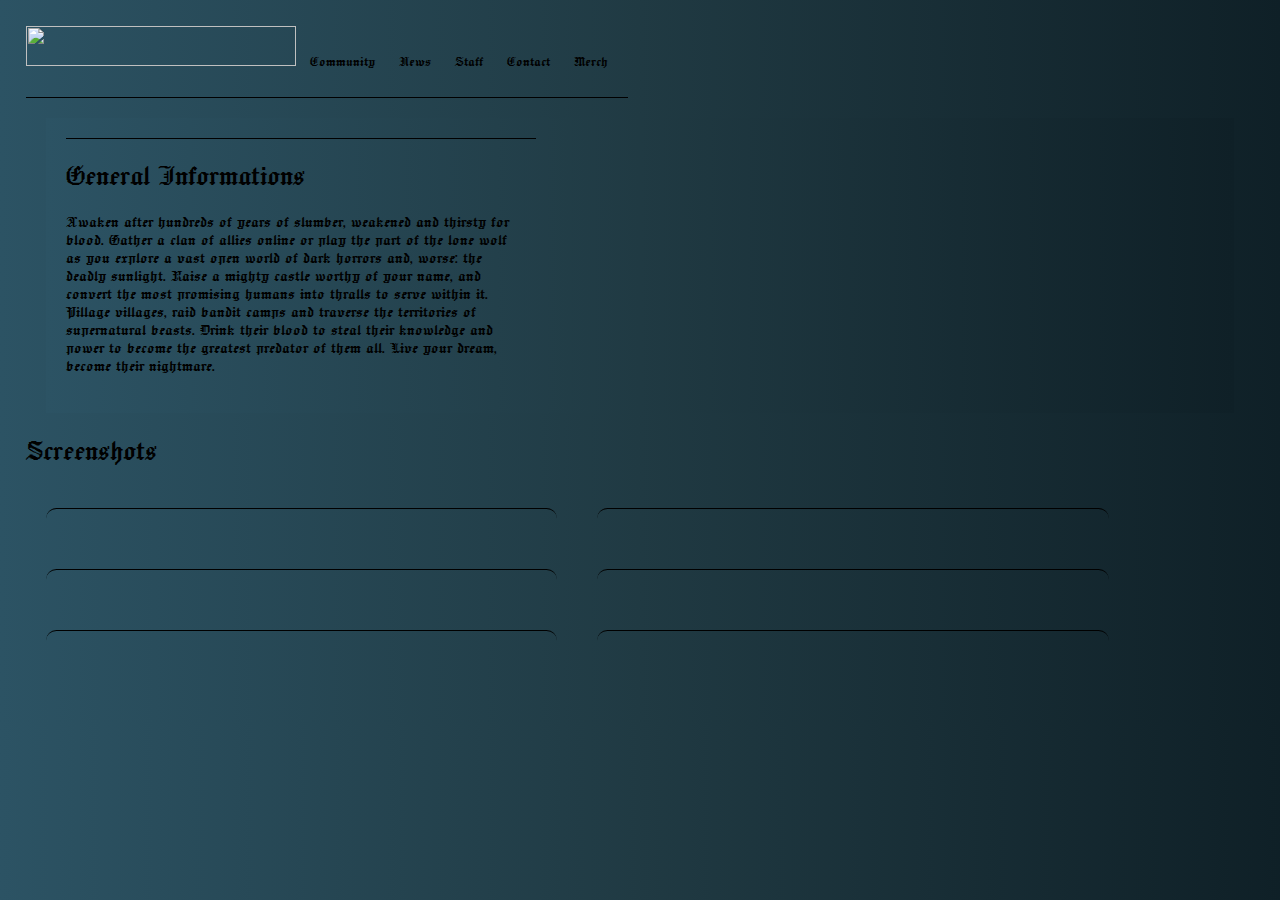
==== index.html @ d1d23c19 "Ceci est le rendu du projet fansite2." ====
<!DOCTYPE html>
<html lang="en">
<head>
    <meta charset="UTF-8">
    <link rel="stylesheet" href="style.css">
    <link rel="preconnect" href="https://fonts.googleapis.com">
    <link rel="preconnect" href="https://fonts.gstatic.com" crossorigin>
    <link href="https://fonts.googleapis.com/css2?family=Jacquard+24&display=swap" rel="stylesheet">
    <meta name="viewport" content="width=device-width, initial-scale=1.0">
    <title>V-Rising</title>
</head>
    <body>
        <header>
            <nav>
                <div class="List">
                    <img src="./images/logo.webp" alt="">
                    <a href="#">Community</a>
                    <a href="news.html">News</a>
                    <a href="#">Staff</a>
                    <a href="#">Contact</a>
                    <a href="#">Merch</a>
                </div>
            </nav>
        </header>
        <main>
            <section class="Summary">
                <div class="info">
                    <h1>General Informations</h1>
                    <p>Awaken after hundreds of years of slumber, weakened and thirsty for blood. Gather a clan of allies online or play the part of the lone wolf as you explore a vast open world of dark horrors and, worse: the deadly sunlight. 
                        Raise a mighty castle worthy of your name, and convert the most promising humans into thralls to serve within it.
                        Pillage villages, raid bandit camps and traverse the territories of supernatural beasts. Drink their blood to steal their knowledge and power to become the greatest predator of them all.
                        Live your dream, become their nightmare.</p>
                </div>
                <div class="new">
                    <img class="corner" src="./images/news.webp" alt="">
                    <!-- <a href="#">See The News !</a> -->
                </div>
            </section>
            <h1>Screenshots</h1>
            <div class="activity">
                <img src="./images/castle.webp" alt="">
                <img src="./images/mansion.webp" alt="">
                <img src="./images/filters quality(90).webp" alt="">
                <img src="./images/vrising.webp" alt="">
                <img src="./images/forest.webp" alt="">
                <img src="./images/queen.webp" alt="">
            </div>
        </main>
        <footer>
            <section class="Pied">
                <img src="./images/logo2-plateforme.png" alt="">
            </section>
        </footer>
    </body>
</html>
---- style.css ----
*{
    font-family: "Jacquard 24", system-ui;
    font-weight: 400;
    font-style: normal;  
}

body{
    padding: 2vw;
    margin: 0;
    background: #0F2027;  /* fallback for old browsers */
    background: -webkit-linear-gradient(to right, #2C5364, #203A43, #0F2027);  /* Chrome 10-25, Safari 5.1-6 */
    background: linear-gradient(to right, #2C5364, #203A43, #0F2027); /* W3C, IE 10+/ Edge, Firefox 16+, Chrome 26+, Opera 12+, Safari 7+ */
}

nav{
    display: flex;
    flex-direction: row;
    /* flex-wrap: wrap; */
    /* background-size: 50%; */
    height: 8vh;
}

.List{
    display: inline-block;
    align-items: center;
    border-bottom: 1px solid black;
}

.List img{
    width: 30vh;
    margin-right: 10px;
    height: auto;
    height: 40px;
    margin-bottom: -10px;
}

.List a:hover{
    color: brown;
}

a{
    text-decoration: none;
    color: black;
    margin-right: 20px;
    /* width: 30px; */
    /* border-left: 1px solid black;
    border-right: 1px solid black; */
}

.Summary{
    display: flex;
    padding: 20px;
    margin: 20px;
    background: #0F2027;  /* fallback for old browsers */
    background: -webkit-linear-gradient(to right, #2C5364, #203A43, #0F2027);  /* Chrome 10-25, Safari 5.1-6 */
    background: linear-gradient(to right, #2C5364, #203A43, #0F2027); /* W3C, IE 10+/ Edge, Firefox 16+, Chrome 26+, Opera 12+, Safari 7+ */
}

.info{
    flex-direction: row;
    justify-content: center;
    align-items: center;
    border-top: 1px solid black;
}

.info p{
    text-wrap: wrap;
    text-orientation: upright;
    font-size: large;
    width: 50vh;
}

.new{
    flex-direction: row;
    justify-content: center;
    align-items: center;
}

.new img{
    width: 109vh;
    padding: 10px;
    border-top: 1px solid black;
}

.new a{
    padding: 10px;
}

.activity{
    display: flex;
    flex-direction: row;
    flex-wrap: wrap;
}

.activity img{
    width: 40%;
    margin: 20px;
    padding: 10px;
    border-top: 1px solid black;
    border-radius: 20px;
}

footer{
   display: flex;
   flex-direction: row;
   justify-content: center;
   align-items: center;
}

footer img{
    height: 10vh;
    padding-top: 20px;
    border-radius: 10px;
    margin-right: 120px;
    border-top: 1px solid black;
}

.annexe{
    flex-direction: row;
}

.coordinate{
    flex-direction: row;
}
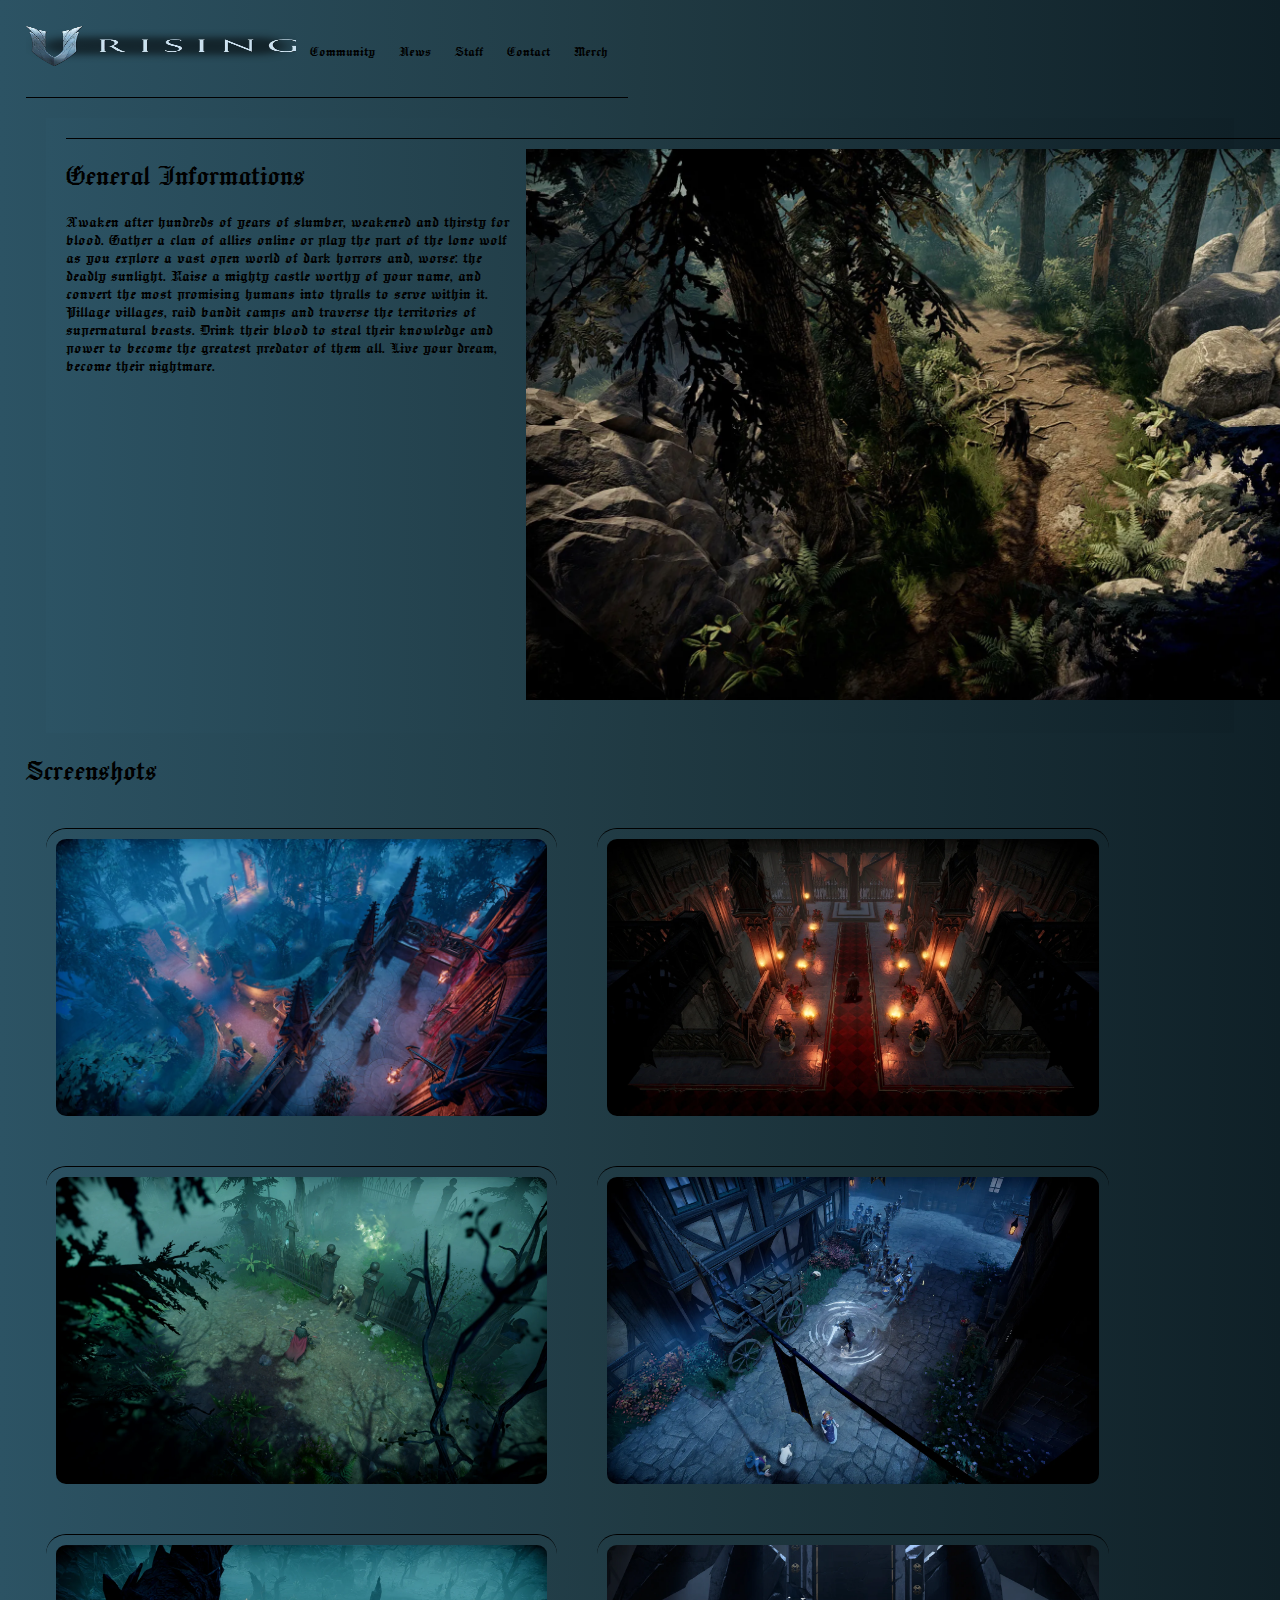
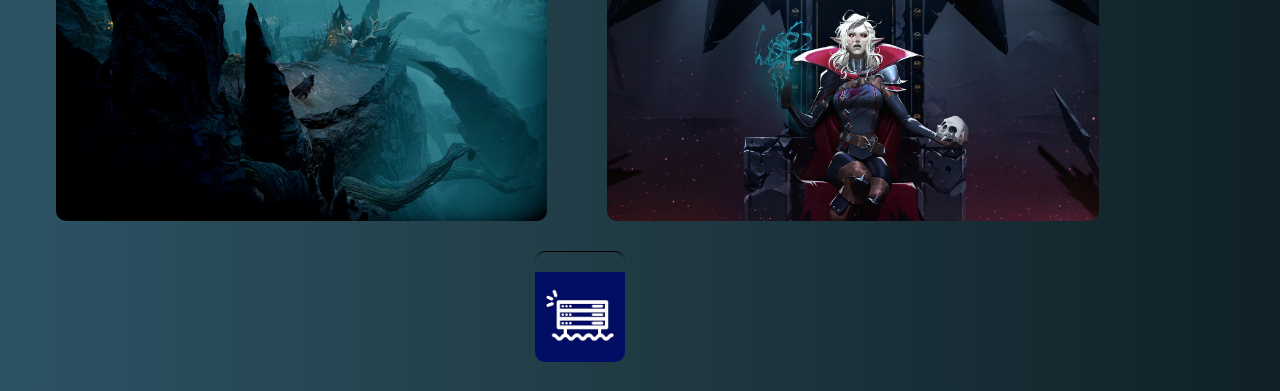
==== commit 8292569e: "Ceci est le rendu du projet fansite2." ====
--- a/index.html
+++ b/index.html
@@ -16,7 +16,7 @@
                     <img src="./images/logo.webp" alt="">
                     <a href="#">Community</a>
                     <a href="news.html">News</a>
-                    <a href="#">Staff</a>
+                    <a href="staff.html">Staff</a>
                     <a href="#">Contact</a>
                     <a href="#">Merch</a>
                 </div>
--- a/style.css
+++ b/style.css
@@ -115,6 +115,11 @@
     border-top: 1px solid black;
 }
 
+footer img:hover{
+    filter: drop-shadow(0 0 0.75rem rgba(197, 11, 48, 0.441));
+    box-shadow: rgba(46, 137, 240, 0.4) 5px 5px, rgba(10, 49, 207, 0.3) 10px 10px, rgba(46, 143, 240, 0.2) 15px 15px, rgba(240, 46, 170, 0.1) 20px 20px, rgba(240, 46, 170, 0.05) 25px 25px;
+}
+
 .annexe{
     flex-direction: row;
 }
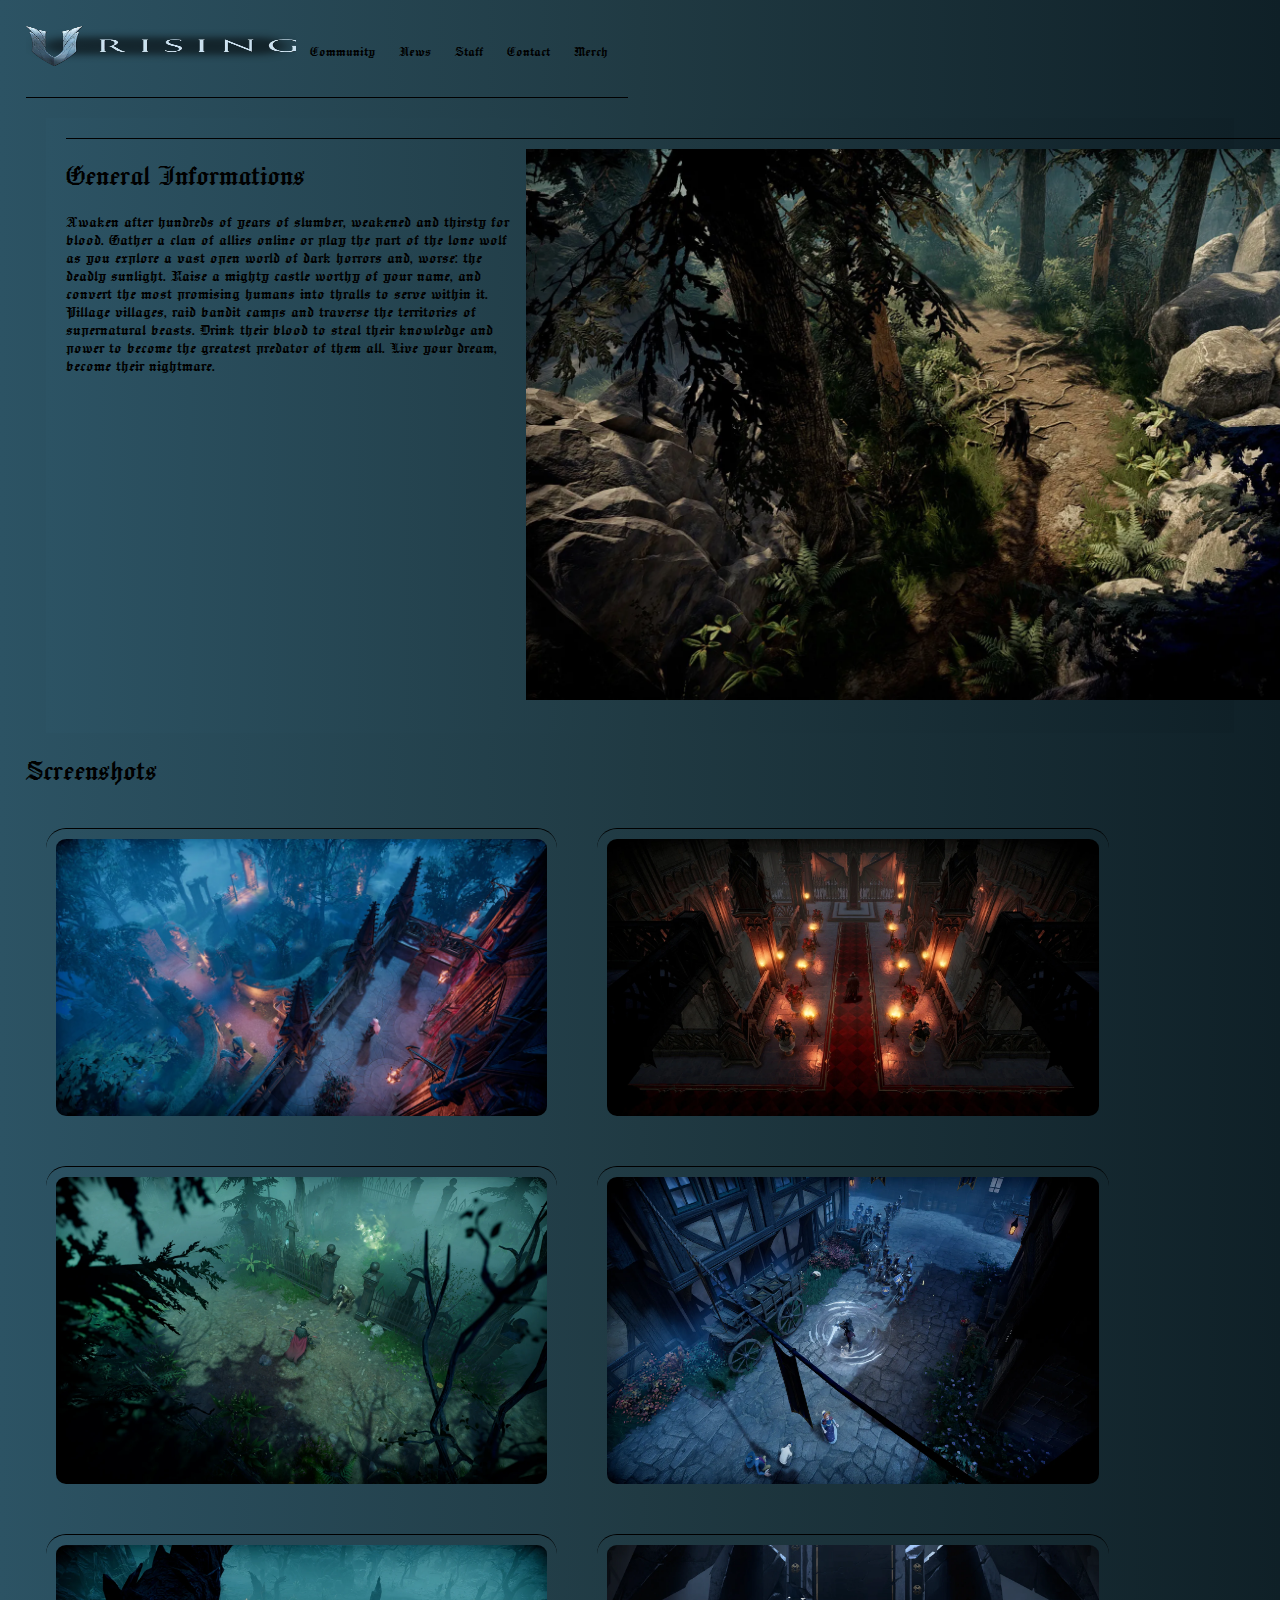
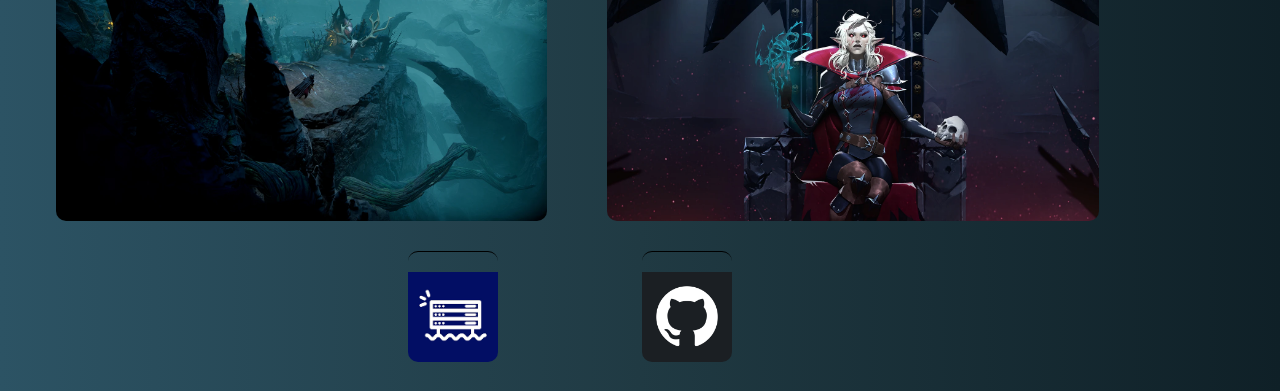
==== commit 25b3c361: "Ceci est le rendu du projet fansite2." ====
--- a/index.html
+++ b/index.html
@@ -2,7 +2,7 @@
 <html lang="en">
 <head>
     <meta charset="UTF-8">
-    <link rel="stylesheet" href="style.css">
+    <link rel="stylesheet" href="fansite.css">
     <link rel="preconnect" href="https://fonts.googleapis.com">
     <link rel="preconnect" href="https://fonts.gstatic.com" crossorigin>
     <link href="https://fonts.googleapis.com/css2?family=Jacquard+24&display=swap" rel="stylesheet">
@@ -48,7 +48,8 @@
         </main>
         <footer>
             <section class="Pied">
-                <img src="./images/logo2-plateforme.png" alt="">
+                <a href="https://laplateforme.io/"><img src="./images/logo2-plateforme.png" alt=""></a>
+                <a href="https://github.com/antony-lucide/fansite2"><img src="github-6980894_1280.png" alt=""></a>
             </section>
         </footer>
     </body>
--- a/fansite.css
+++ b/fansite.css
@@ -0,0 +1,129 @@
+*{
+    font-family: "Jacquard 24", system-ui;
+    font-weight: 400;
+    font-style: normal;  
+}
+
+body{
+    padding: 2vw;
+    margin: 0;
+    background: #0F2027;  /* fallback for old browsers */
+    background: -webkit-linear-gradient(to right, #2C5364, #203A43, #0F2027);  /* Chrome 10-25, Safari 5.1-6 */
+    background: linear-gradient(to right, #2C5364, #203A43, #0F2027); /* W3C, IE 10+/ Edge, Firefox 16+, Chrome 26+, Opera 12+, Safari 7+ */
+}
+
+nav{
+    display: flex;
+    flex-direction: row;
+    /* flex-wrap: wrap; */
+    /* background-size: 50%; */
+    height: 8vh;
+}
+
+.List{
+    display: inline-block;
+    align-items: center;
+    border-bottom: 1px solid black;
+}
+
+.List img{
+    width: 30vh;
+    margin-right: 10px;
+    height: auto;
+    height: 40px;
+    margin-bottom: -10px;
+}
+
+.List a:hover{
+    color: brown;
+}
+
+a{
+    text-decoration: none;
+    color: black;
+    margin-right: 20px;
+    /* width: 30px; */
+    /* border-left: 1px solid black;
+    border-right: 1px solid black; */
+}
+
+.Summary{
+    display: flex;
+    padding: 20px;
+    margin: 20px;
+    background: #0F2027;  /* fallback for old browsers */
+    background: -webkit-linear-gradient(to right, #2C5364, #203A43, #0F2027);  /* Chrome 10-25, Safari 5.1-6 */
+    background: linear-gradient(to right, #2C5364, #203A43, #0F2027); /* W3C, IE 10+/ Edge, Firefox 16+, Chrome 26+, Opera 12+, Safari 7+ */
+}
+
+.info{
+    flex-direction: row;
+    justify-content: center;
+    align-items: center;
+    border-top: 1px solid black;
+}
+
+.info p{
+    text-wrap: wrap;
+    text-orientation: upright;
+    font-size: large;
+    width: 50vh;
+}
+
+.new{
+    flex-direction: row;
+    justify-content: center;
+    align-items: center;
+}
+
+.new img{
+    width: 109vh;
+    padding: 10px;
+    border-top: 1px solid black;
+}
+
+.new a{
+    padding: 10px;
+}
+
+.activity{
+    display: flex;
+    flex-direction: row;
+    flex-wrap: wrap;
+}
+
+.activity img{
+    width: 40%;
+    margin: 20px;
+    padding: 10px;
+    border-top: 1px solid black;
+    border-radius: 20px;
+}
+
+footer{
+   display: flex;
+   flex-direction: row;
+   justify-content: center;
+   align-items: center;
+}
+
+footer img{
+    height: 10vh;
+    padding-top: 20px;
+    border-radius: 10px;
+    margin-right: 120px;
+    border-top: 1px solid black;
+}
+
+footer img:hover{
+    filter: drop-shadow(0 0 0.75rem rgba(197, 11, 48, 0.441));
+    box-shadow: rgba(46, 137, 240, 0.4) 5px 5px, rgba(10, 49, 207, 0.3) 10px 10px, rgba(46, 143, 240, 0.2) 15px 15px, rgba(240, 46, 170, 0.1) 20px 20px, rgba(240, 46, 170, 0.05) 25px 25px;
+}
+
+.annexe{
+    flex-direction: row;
+}
+
+.coordinate{
+    flex-direction: row;
+}